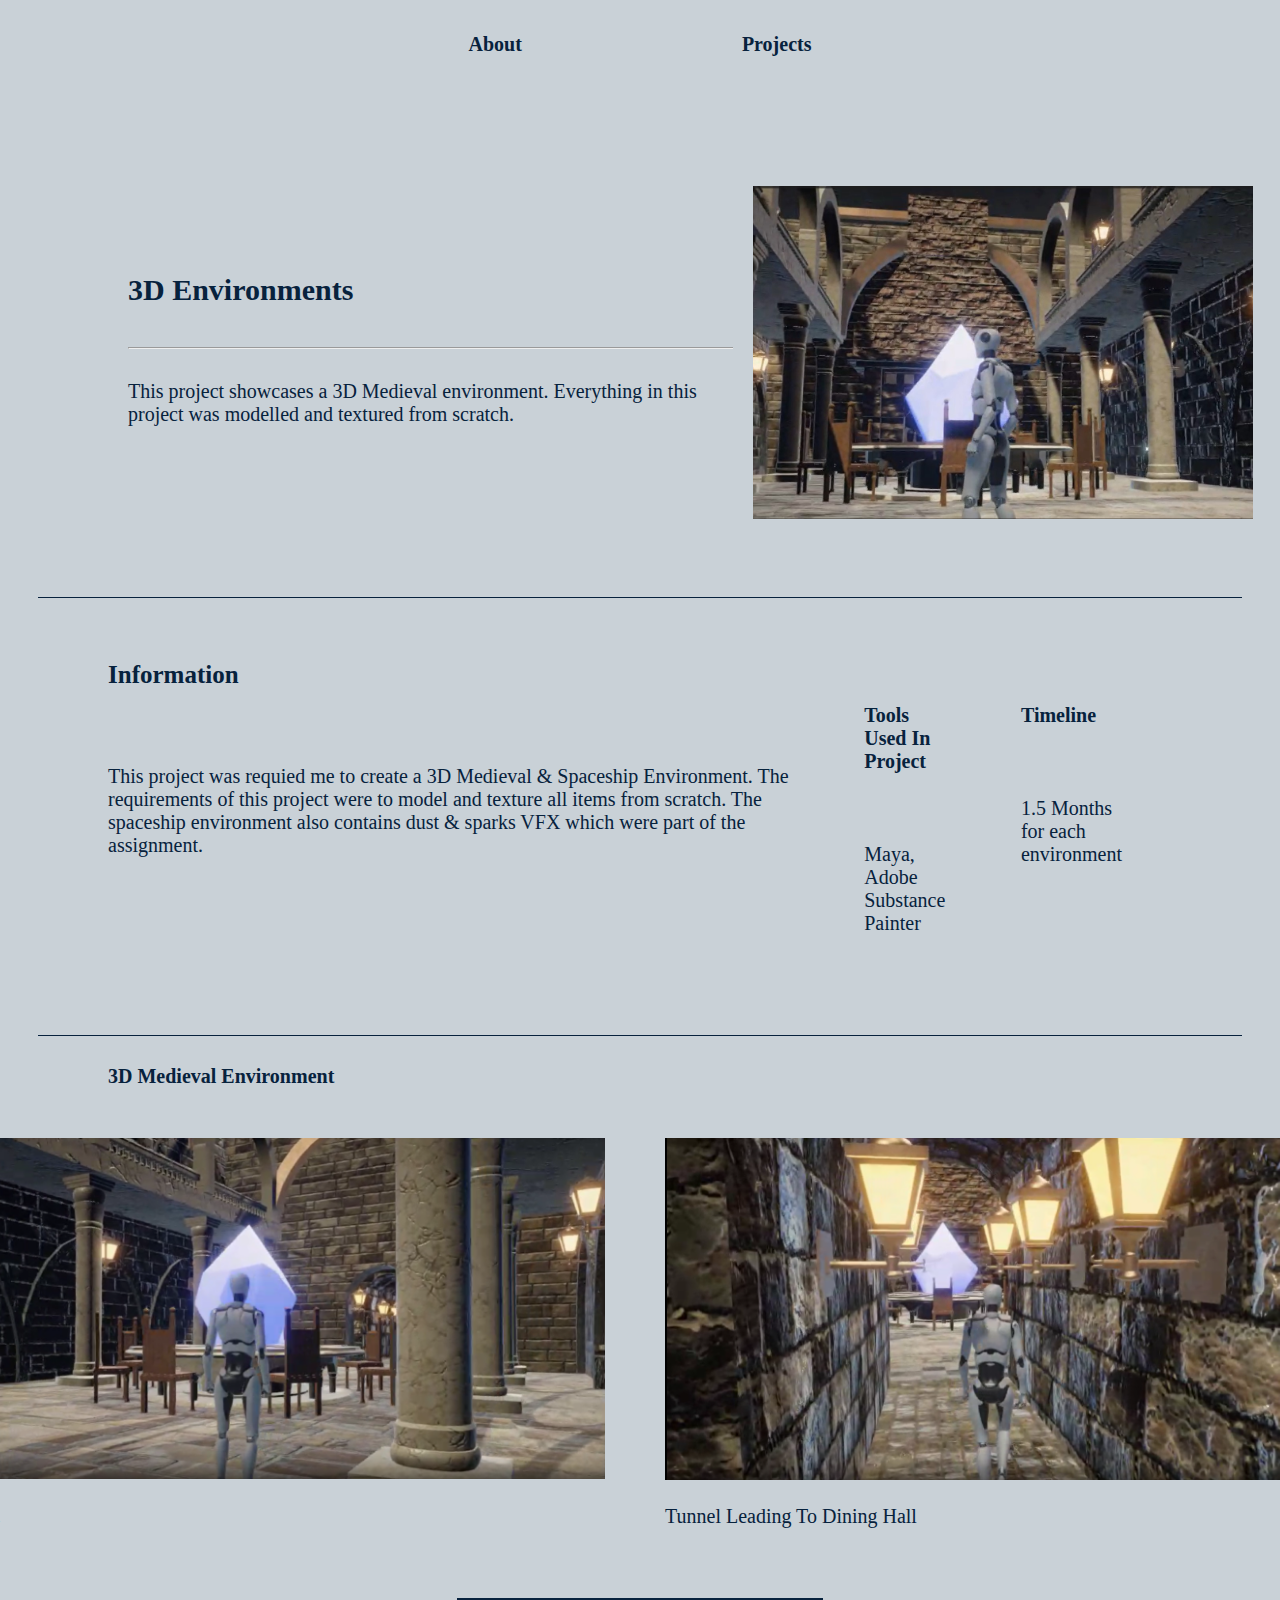
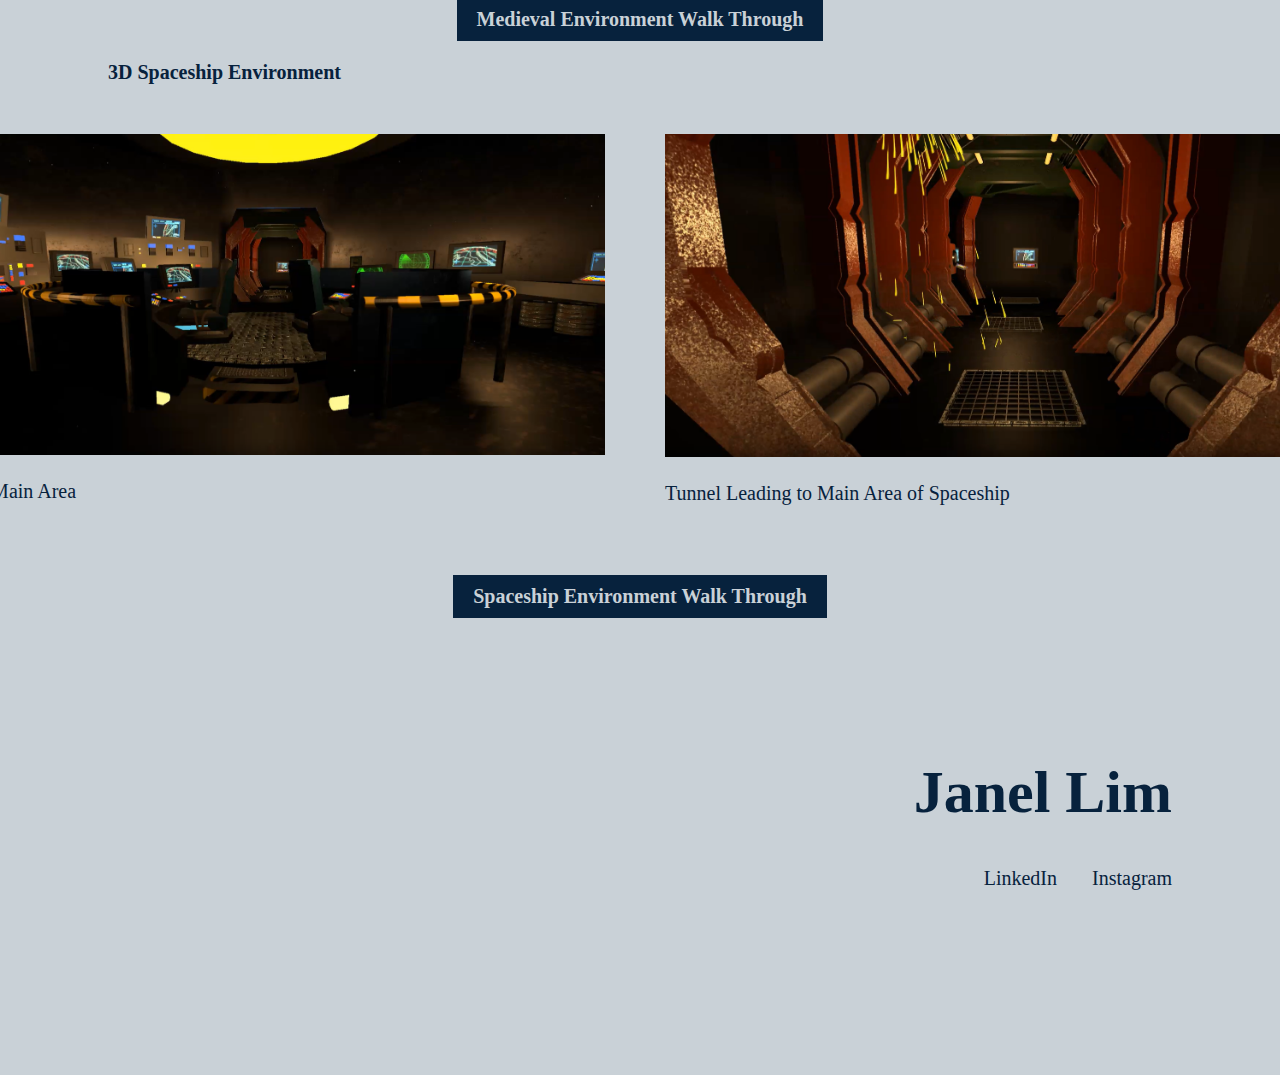
==== 3DE.html @ 10c01c53 "3dehtml" ====
<!DOCTYPE html>
<html lang="en">
    <head>
        <meta charset="utf-8">
        <meta name="author" content="Lim Mei Fang Janel">
        <meta name="description" content="e-portfolio">
        <link href="style.css" rel="stylesheet" type="text/css">
        
        <title>Janel Lim_Projects</title>
    </head>
    <body>
        <ul class="navbar">
            <li class="navitem"><a href="index.html">About</a></li>
            <li class="navitem"><a href="projects.html">Projects</a></li>
        </ul>

    
        <div class="prjPgIntro">
            <div class="prjSep">
                <h3 class="projectTitle">3D Environments</h3>
                <hr class="prjLineSep">
                <br>
                <p class="projectDes"> This project showcases a 3D Medieval environment. Everything in this project was modelled
                    and textured from scratch.
                </p>
                </p>
                <br>
            </div>
            <div class="prjImgsec">
                <img src="Media/Medieval3.jpg" class="prj_IMG">
            </div>
        </div>

        <br>

        <hr id="Separate-Sections">

        <div class="prjinfo_section">
            <div class="prjpginfo_descrption">
                <h4 class="prjinfoTitle">Information</h4>
                <br>
                <p class="prjinfo">This project was requied me to create a 3D Medieval & Spaceship Environment. 
                    The requirements of this project were to model and texture all items from scratch. The spaceship environment 
                    also contains dust & sparks VFX which were part of the assignment. 
                
                </p>
            </div>
            <div class="prjinfo_tools">
                <h4 class="prjtools_info">Tools Used In Project</h4>
                <br>
                <p class="prjpg_tools">Maya, Adobe Substance Painter</p>
            </div>
            <br> 
            <br>
            <div class="prjpg_timeline">
                <h4 class="prjtimelineT">Timeline</h4>
                <br>
                <p class="prjpg_timelineD">1.5 Months for each environment</p>
            </div>
        </div>

        <hr id="Separate-Sections">

        <h3 class="imgtitledes">3D Medieval Environment</h3>

        <div class="prjimgGallery">
            <div class="prjimage2">
                <img src="Media/Medieval4.png" class="prjimg_intD">
                <p class="imgdescription">Dining Hall</p>
            </div>
            <div class="prjimage3">
                <img src="Media/Medieval2.png" class="prjimg_intD">
                <p class="imgdescription">Tunnel Leading To Dining Hall
                </p>
            </div>
        </div>
        
        <div class="prjimgGallery2">
            <a href="Media/12_LimMeiFangJanel_ASG1_Vid.mp4" target="_blank" class="downloadBtn"> Medieval Environment Walk Through</a>
        </div>
        

        <h3 class="imgtitledes">3D Spaceship Environment</h3>

        <div class="prjimgGallery">
            <div class="prjimage2">
                <img src="Media/Spaceship2.png" class="prjimg_intD">
                <p class="imgdescription">Spaceship Main Area</p>
            </div>
            <div class="prjimage3">
                <img src="Media/Spaceship4.png" class="prjimg_intD">
                <p class="imgdescription">Tunnel Leading to Main Area of Spaceship
                </p>
            </div>
        </div>

        <div class="prjimgGallery2">
            <a href="Media/12_LimJanel_ASG2-buildVid.mp4" target="_blank" class="downloadBtn"> Spaceship Environment Walk Through</a>
        </div>


        <div class="footer">
            <h1 class="FooterTitle">Janel Lim</h1>
            <div class="footerlinks">
                <a href="https://www.linkedin.com/in/janel-lim-454b6a211/" target="_blank" class="SMlink1">
                    LinkedIn
                </a>
                <a href="https://www.instagram.com/notjanellim/" target="_blank" class="SMlink2">
                    Instagram
                </a>
            </div>
        </div>

    </body>
</html>
---- style.css ----
*{
    margin:10;
    text-decoration: none;
    color: #07223D;
    background-color: #C9D1D7;
    font-family: "Playfair Display", serif;
    font-size: 20px;
}
/*// <uniquifier>: Use a uniquifier for the class name
// <weight>: Use a value from 400 to 900

.playfair-display-<uniquifier> {
  font-family: "Playfair Display", serif;
  font-optical-sizing: auto;
  font-weight: <weight>;
  font-style: normal;
}*/


/* NavBar*/

.navbar{
    padding-top: 15px;
    padding-left:0;
    padding-bottom: 0;
    padding-right: 0;
    list-style-type: none;
    margin:0;
    overflow:hidden;
    display: flex;
    justify-content: center;
}

.navitem{
    float:left;
    font-weight: bold;
    font-size: 30px;
    padding-left:100px;
    padding-right: 100px;
}

.navitem a{
    display:block;
    padding:10px;
    background-color: #C9D1D7;
}

.navitem:hover{
    color:#073d3d;
}



/*Footer*/
.footer{
    padding-bottom: 200px;
    padding-top: 100px;
}

.FooterTitle{
    text-align: right;
    font-size: 60px;
    padding-right: 100px;
}
.footerlinks{
    display: block;
    float:right;
    padding-right: 100px;
}

.SMlink1{
    padding-left: 100px;
}

.SMlink2{
    padding-left:30px;
}



/*HOMEPAGE*/

/*about section*/
.aboutMe{
    display:flex;
}

#personalDes{
    font-size: 72px;
}

.abtSect{
    width: 50%;
    float:left;
    padding: 20px; 
    padding-left: 100px;
    align-content:center;
}
/*clear float after colummn*/
.aboutMe:after{
    content:"";
    display:table;
    clear:both;
}

#home-name{
    font-size:25px;
}

#home-tagline{
    font-size:20px;
}

#Separate-Sections{
    margin:30px;
    align-items: center;
    height:0.5px;
    border:none;
    background:#07223D;

}


#resumeIMG{
    width: 500px;
    height: 500px;
    padding-top:100px;
    padding-right: 100px;
    float:right;
}

.indexTitle{
    font-size: 30px;
}

/*Work experience & sklills section*/
.workSkillsec{
    display:flex;
}

.WScol{
    width: 50%;
    float:left;
    padding: 20px; 
    padding-left: 100px;
    align-content:center;
}

.workSkillssect:after{
    content:"";
    display:table;
    clear:both;
}

.WErole{
    font-size:20px;
    text-decoration: underline;
}
.WEcompany{
    margin:0;
    font-size: 20px;
    font-weight: 500;
}

.WEduration{
    margin-top: 15px;
    font-size:18px;
}

#skills{
    padding-right: 100px;
}

.skillTitle{
    font-size: 20px;
    text-decoration: underline;
}
#Resume{
    display:block;
    text-align: center;
}


/* PROJECTS PAGE*/

#prjIntro{
    padding-left: 100px;
    padding-right: 100px;
    display:flex;
}

.prjTitlesection{
    width:50%;
    float:left;
    padding:20px;
    align-content: center;
    margin:20px;
}

#prjSectionTitle{
    font-size:72px;
}

#prjSubTitle{
    width:600px;
}
#toolsUsedTitle{
    font-size: 30px;
    margin-top: 150px;
    padding-left: 20px;
}

#toolsUseddes{
    padding-left: 20px;
}


/* Project sections*/

.prjSection{
    padding-left: 100px;
    padding-right: 100px;
    display:flex;
}

.prjSep{
    width:55%;
    float:left;
    padding: 20px;
    align-content: center;
    height:320px;
}

.prjImgsec{
    float:right;
    padding:20px;
    align-content: center;
}

.prj_IMG{
    width:500px;
    height:auto;
}

.prj_IMG_ver{
    height:320px;
    width:auto;
    margin-left:90px;
}

.projectTitle{
    font-size: 30px;
    margin-top:50px;
}

.prjLineSep{
    width:700px;
    float:left;
    color:#07223D;

}
.projectDes{
    margin-top: 20px;

}


/*ASR Label*/

#asrLink{
    text-decoration: underline;
}

/*UNIVERSAL PRJ PAGE ELEMETNS*/
.imgtitledes{
    font-size: 20px;
    padding-left: 100px;
    padding-right: 100px;
}

.imagetitle{
    display:block;
    margin: 30px;
}
.overviewText{
    font: 500;
    
}
.prjinfoTitle{
    font-size: 25px;
}
.prjintro{
    display: flex;
    padding-left: 100px;
    padding-right: 100px;
}
.prjPgIntro{
    padding-left: 100px;
    padding-right: 100px;
    padding-top: 100px;
    display: flex;
}

.prjinfo_section{
    display: flex;
    padding-left: 100px;
    padding-right: 100px;
}

/*.prjimgGallery{
    display: flex;
    padding-left: 100px;
    padding-right: 100px;
    width:50%;
    align-content: center;
}*/

.prjimgGallery{
    display: inline-flex;
    width: 100%;
    justify-content: center;
}

.prjimgGallery2{
    display:inline-flex;
    justify-content: center;
    width: 100%;
}

.prjinfo_tools{
    padding-left:50px;
    padding-top: 50px;
    padding-bottom: 50px;
    padding-right: 20px;
}

.prjpg_timeline{
    width:200px;
    padding: 50px;
}

.prjimelineT{
    width:200px;
    padding:50px;
}

.prjimage{
    padding:30px;
}

.prjimage2{
    padding-right: 30px;
    padding-top: 30px;
    padding-bottom: 30px;
}

.prjimage3{
    padding-left: 30px;
    padding-bottom: 30px;
    padding-top: 30px;
    padding-right:10px;
}
.prjbtn{
    width:50px;
    background-color: #07223D;
    color: #C9D1D7;
    padding-left: 20px;
    padding-right: 20px;
    padding-top: 10px;
    padding-bottom: 10px;
    margin-top: 20px;
    font-weight: 800;
}


/*INT LABEL PRJ PAGE*/
.prjimg_intD{
    width:700px;
}

.prjimg_intM{
    height:480px;
}

#ptypgextrades{
    padding-left: 100px;
    padding-right: 100px;
}


/*TT PRJ PAGE*/
.downloadBtn{
    background-color: #07223D;
    color: #C9D1D7;
    padding-left: 20px;
    padding-right: 20px;
    padding-top: 10px;
    padding-bottom: 10px;
    margin-top: 20px;
    font-weight: 800;

}
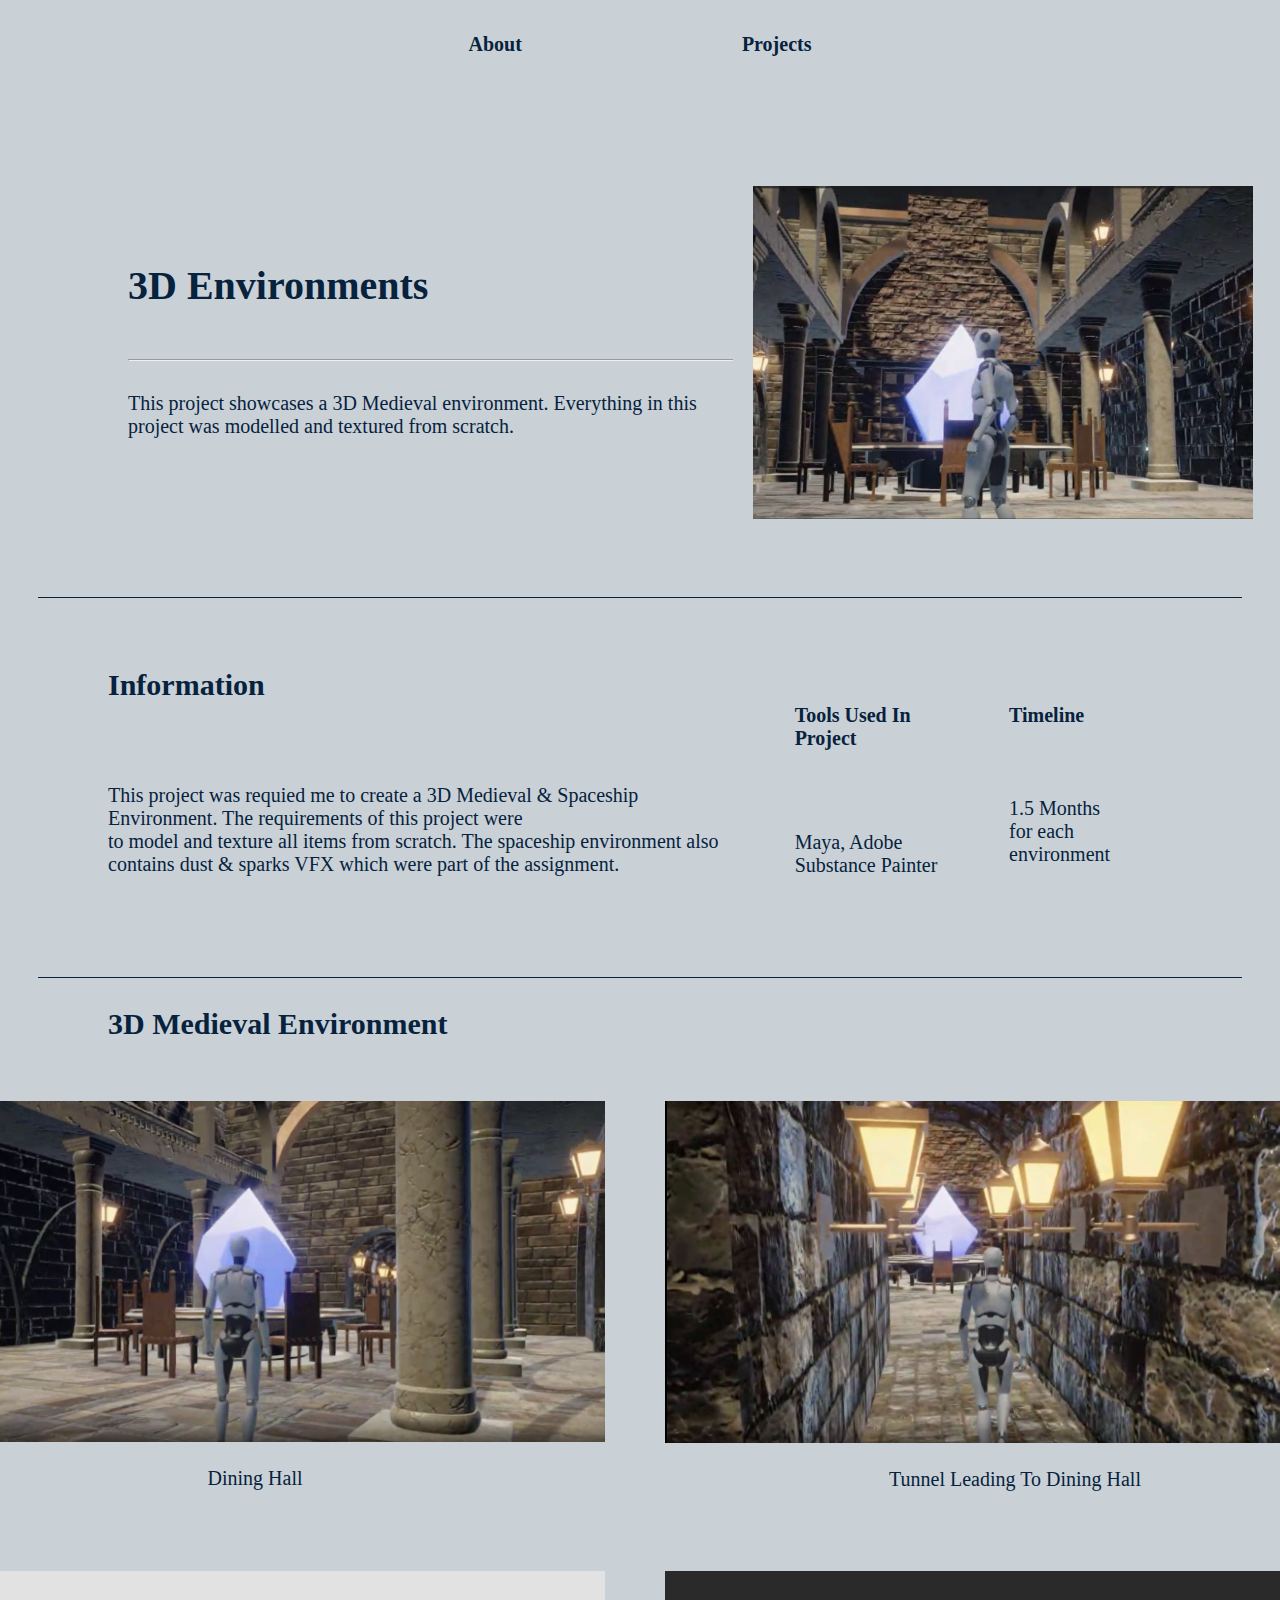
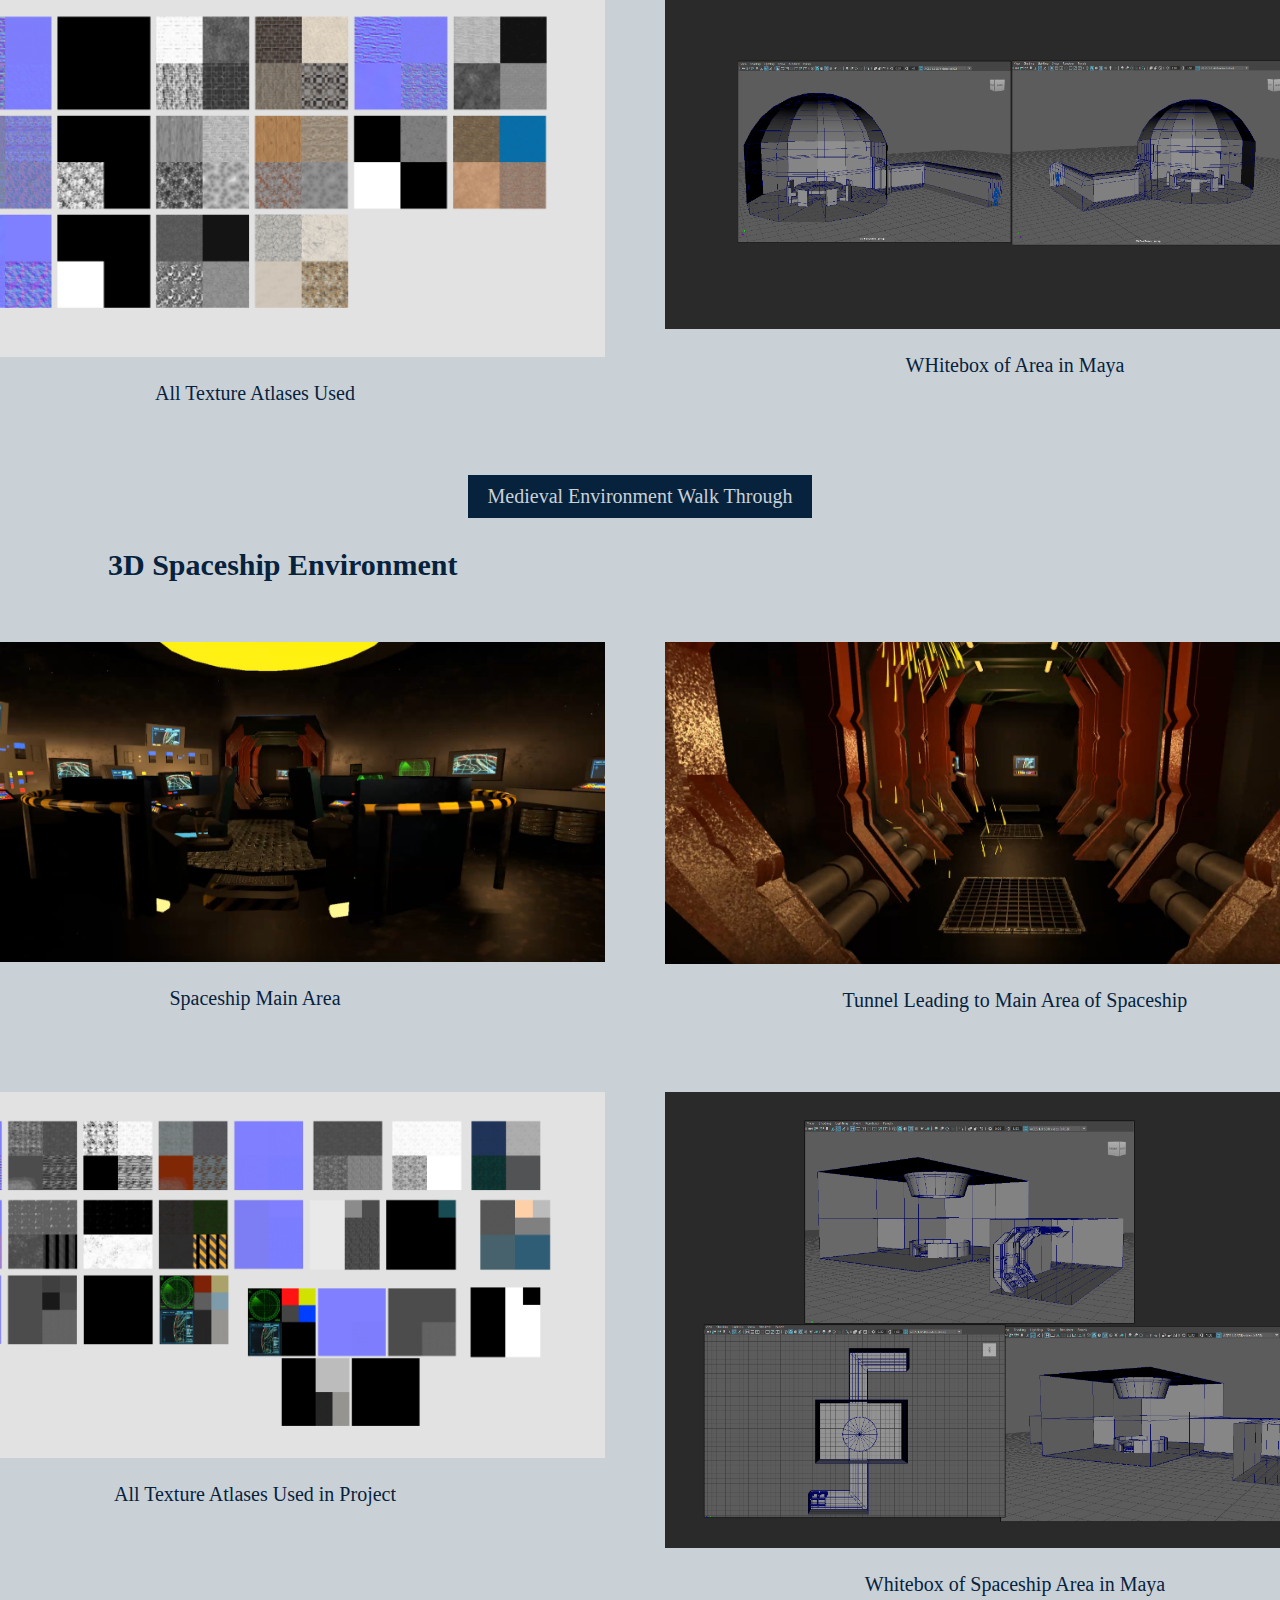
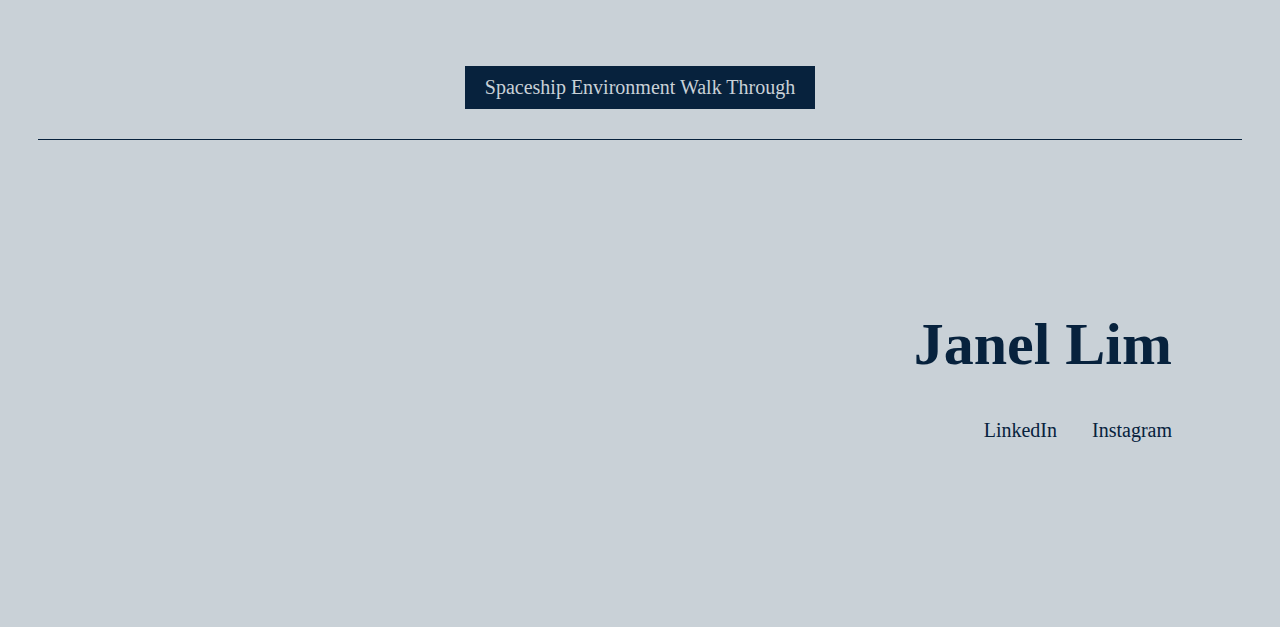
==== commit 8ce0a363: "Added trailer, illustration html + images , corrected UI & added old resume (to update)" ====
--- a/3DE.html
+++ b/3DE.html
@@ -40,7 +40,7 @@
                 <h4 class="prjinfoTitle">Information</h4>
                 <br>
                 <p class="prjinfo">This project was requied me to create a 3D Medieval & Spaceship Environment. 
-                    The requirements of this project were to model and texture all items from scratch. The spaceship environment 
+                    The requirements of this project were <br>to model and texture all items from scratch. The spaceship environment 
                     also contains dust & sparks VFX which were part of the assignment. 
                 
                 </p>
@@ -74,6 +74,18 @@
                 </p>
             </div>
         </div>
+
+        <div class="prjimgGallery">
+            <div class="prjimage2">
+                <img src="Media/TextureAtlas/Medieval/All_AtlasM.png" class="prjimg_intD">
+                <p class="imgdescription">All Texture Atlases Used</p>
+            </div>
+            <div class="prjimage3">
+                <img src="Media/TextureAtlas/Medieval/Whitebox.png" class="prjimg_intD">
+                <p class="imgdescription">WHitebox of Area in Maya
+                </p>
+            </div>
+        </div>
         
         <div class="prjimgGallery2">
             <a href="Media/12_LimMeiFangJanel_ASG1_Vid.mp4" target="_blank" class="downloadBtn"> Medieval Environment Walk Through</a>
@@ -94,11 +106,23 @@
             </div>
         </div>
 
+        <div class="prjimgGallery">
+            <div class="prjimage2">
+                <img src="Media/TextureAtlas/Spaceship/All_Atlases.png" class="prjimg_intD">
+                <p class="imgdescription">All Texture Atlases Used in Project</p>
+            </div>
+            <div class="prjimage3">
+                <img src="Media/TextureAtlas/Spaceship/12_JanelLim_ASG2whitebox.PNG" class="prjimg_intD">
+                <p class="imgdescription">Whitebox of Spaceship Area in Maya
+                </p>
+            </div>
+        </div>
+
         <div class="prjimgGallery2">
             <a href="Media/12_LimJanel_ASG2-buildVid.mp4" target="_blank" class="downloadBtn"> Spaceship Environment Walk Through</a>
         </div>
 
-
+        <hr id="Separate-Sections">
         <div class="footer">
             <h1 class="FooterTitle">Janel Lim</h1>
             <div class="footerlinks">
--- a/style.css
+++ b/style.css
@@ -131,6 +131,8 @@
 
 .indexTitle{
     font-size: 30px;
+    padding-top: 15px;
+    padding-bottom: 15px;
 }
 
 /*Work experience & sklills section*/
@@ -153,9 +155,9 @@
 }
 
 .WErole{
-    font-size:20px;
-    text-decoration: underline;
-}
+    font-size:25px;
+}
+
 .WEcompany{
     margin:0;
     font-size: 20px;
@@ -172,14 +174,22 @@
 }
 
 .skillTitle{
-    font-size: 20px;
-    text-decoration: underline;
-}
+    font-size: 25px;
+}
+
 #Resume{
     display:block;
     text-align: center;
-}
-
+    padding-top: 20px;
+    padding-bottom: 20px;
+}
+
+#testimonial{
+    display: block;
+    text-align: center;
+    padding-top: 20px;
+    padding-bottom: 20px;
+}
 
 /* PROJECTS PAGE*/
 
@@ -221,6 +231,8 @@
     padding-left: 100px;
     padding-right: 100px;
     display:flex;
+    padding-top:30px;
+    padding-bottom:30px;
 }
 
 .prjSep{
@@ -249,7 +261,7 @@
 }
 
 .projectTitle{
-    font-size: 30px;
+    font-size: 40px;
     margin-top:50px;
 }
 
@@ -273,7 +285,7 @@
 
 /*UNIVERSAL PRJ PAGE ELEMETNS*/
 .imgtitledes{
-    font-size: 20px;
+    font-size: 30px;
     padding-left: 100px;
     padding-right: 100px;
 }
@@ -286,9 +298,11 @@
     font: 500;
     
 }
+
 .prjinfoTitle{
-    font-size: 25px;
-}
+    font-size: 30px;
+}
+
 .prjintro{
     display: flex;
     padding-left: 100px;
@@ -332,6 +346,7 @@
     padding-top: 50px;
     padding-bottom: 50px;
     padding-right: 20px;
+    font-size: 30px;
 }
 
 .prjpg_timeline{
@@ -342,16 +357,19 @@
 .prjimelineT{
     width:200px;
     padding:50px;
+    font-size: 25px;
 }
 
 .prjimage{
     padding:30px;
+    text-align: center;
 }
 
 .prjimage2{
     padding-right: 30px;
     padding-top: 30px;
     padding-bottom: 30px;
+    text-align: center;
 }
 
 .prjimage3{
@@ -359,6 +377,7 @@
     padding-bottom: 30px;
     padding-top: 30px;
     padding-right:10px;
+    text-align: center;
 }
 .prjbtn{
     width:50px;
@@ -369,7 +388,7 @@
     padding-top: 10px;
     padding-bottom: 10px;
     margin-top: 20px;
-    font-weight: 800;
+    font-weight: 400;
 }
 
 
@@ -397,14 +416,14 @@
     padding-top: 10px;
     padding-bottom: 10px;
     margin-top: 20px;
-    font-weight: 800;
-
-}
-
-
-
-
-
-
-
-
+    font-weight: 400;
+
+}
+
+
+
+
+
+
+
+
